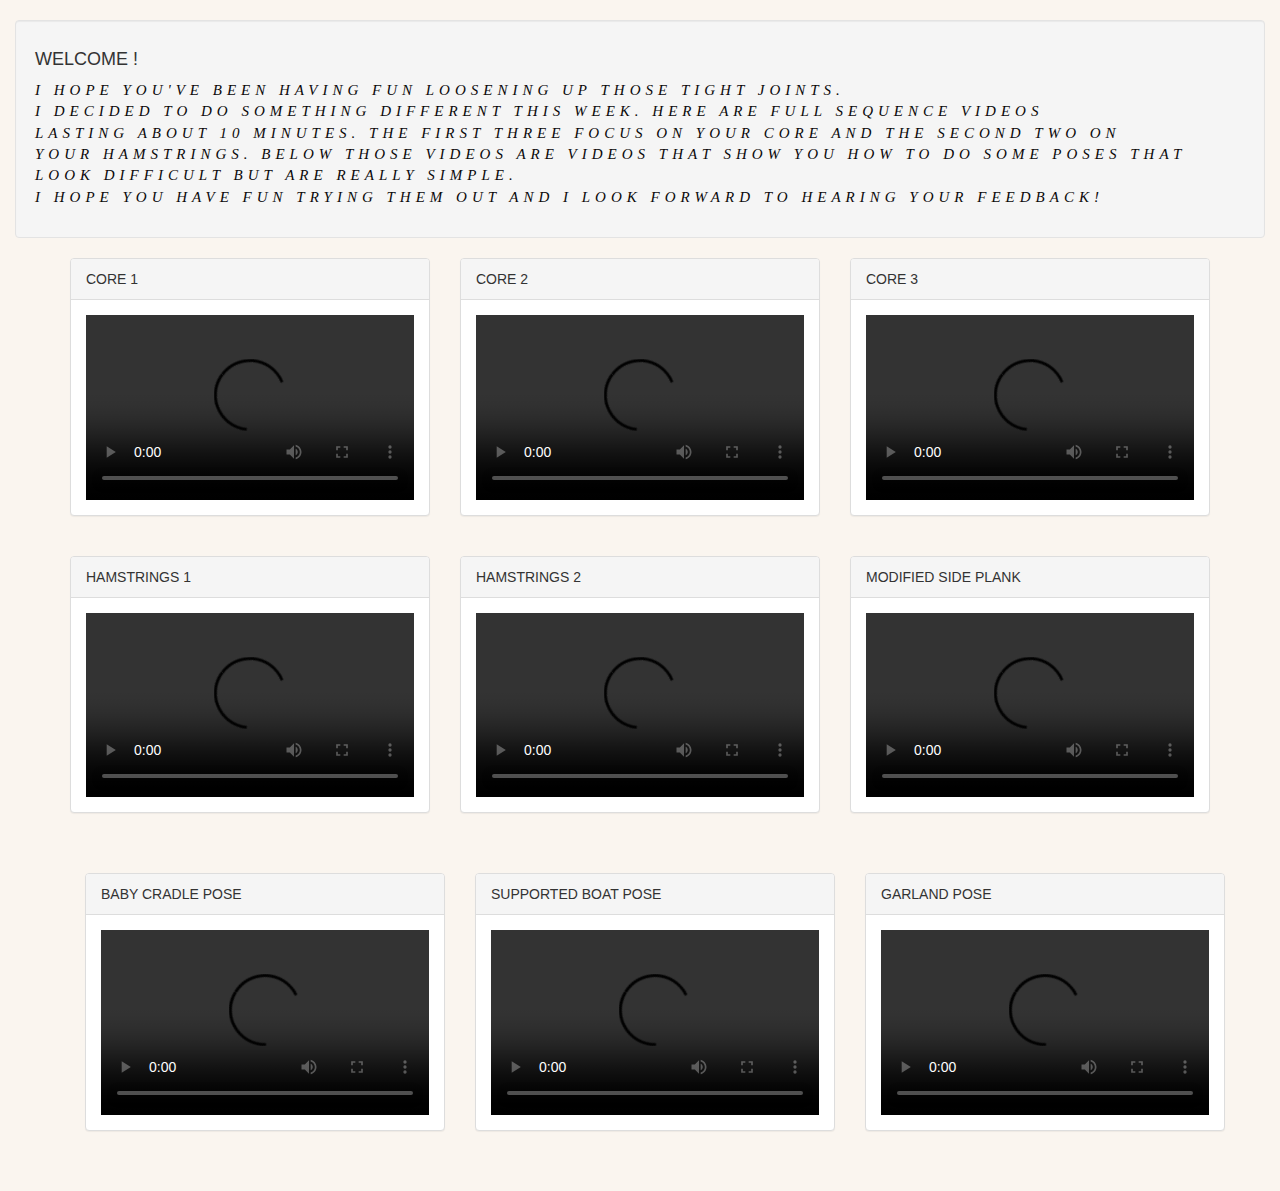
==== yoga.html @ 27482d78 "Update yoga.html" ====
<!DOCTYPE html>
<html lang="en">
<head>
    <meta charset="UTF-8">
    <meta name="viewport" content="width=device-width, initial-scale=1.0">
    <link rel="stylesheet" href="https://maxcdn.bootstrapcdn.com/bootstrap/3.4.1/css/bootstrap.min.css">
    <link rel="stylesheet" href="yogga.css">
  <script src="https://ajax.googleapis.com/ajax/libs/jquery/3.5.1/jquery.min.js"></script>
  <script src="https://maxcdn.bootstrapcdn.com/bootstrap/3.4.1/js/bootstrap.min.js"></script>
    <title>3rd Sequence</title>
</head>
<body>
    
      
      <div class="container-fluid">
        <div class="row content">
          
          <br>
          
          <div class="col-xs-12">
            <div class="well">
              <h4>WELCOME !</h4>
              <p class="hello">I hope you've been having fun loosening up those tight joints. <br>
              I decided to do something different this week. Here are full sequence videos <br>
              lasting about 10 minutes. The first three focus on your core and the second two on <br>
              your hamstrings. Below those videos are videos that show you how to do some poses that <br>
              look difficult but are really simple. <br>
              I hope you have fun trying them out and I look forward to hearing your feedback!</p>
            </div>
             <div class="container slideanim">   
            <div class="row">
              <div class="shade">
                <div class="col-sm-4">
                  <div class="panel panel-default">
                    <div class="panel-heading">CORE 1</div>
                    <div class="panel-body">
                      <div class="embed-responsive embed-responsive-16by9">
                      <video class="embed-responsive-item" src="coree.mp4" controls allowfullscreen></video>
                    </div>
                  </div>
                  </div>
                </div>
              </div>
                <div class="shadey">
                <div class="col-sm-4"> 
                  <div class="panel panel-default">
                    <div class="panel-heading">CORE 2</div>
                    <div class="panel-body">
                      <div class="embed-responsive embed-responsive-16by9">
                       <video class="embed-responsive-item" src="hams.mp4" controls allowfullscreen></video>
                      </div>
                  </div>
                  </div>
                  </div>
                </div>
                <div class="shadeyy">
                <div class="col-sm-4"> 
                  <div class="panel panel-default">
                    <div class="panel-heading">CORE 3 </div>
                    <div class="panel-body">
                      <div class="embed-responsive embed-responsive-16by9">
                        <video class="embed-responsive-item" src="hams.mp4" controls allowfullscreen></video>
                       </div>
                    </div>
                  </div>
                  </div>
                </div>
              </div>
            </div><br>
            
            <div class="container slideanim">    
              <div class="row">
              <div class="haze">
                <div class="col-sm-4">
                  <div class="panel panel-default">
                    <div class="panel-heading">HAMSTRINGS 1</div>
                    <div class="panel-body">
                      <div class="embed-responsive embed-responsive-16by9">
                        <video class="embed-responsive-item" src="hams.mp4" controls allowfullscreen></video>
                       </div>
                    </div>
                  </div>
                  </div>
                </div>
                <div class="hazey">
                <div class="col-sm-4"> 
                  <div class="panel panel-default">
                    <div class="panel-heading">HAMSTRINGS 2</div>
                    <div class="panel-body">
                      <div class="embed-responsive embed-responsive-16by9">
                        <video class="embed-responsive-item" src="hams.mp4" controls allowfullscreen></video>
                       </div>
                    </div>
                  </div>
                </div>
                <div class="hazeyy">
                <div class="col-sm-4"> 
                  <div class="panel panel-default">
                    <div class="panel-heading">MODIFIED SIDE PLANK</div>
                    <div class="panel-body">
                      <div class="embed-responsive embed-responsive-16by9">
                        <video class="embed-responsive-item" src="hams.mp4" controls allowfullscreen></video>
                      </div>
                    </div>
                  </div>
                  </div>
                </div>
              </div>
            </div><br><br>
  
            <div class="container slideanim">    
              <div class="row">
               <div class="shadow">
                <div class="col-sm-4">
                  <div class="panel panel-default">
                    <div class="panel-heading">BABY CRADLE POSE</div>
                    <div class="panel-body">
                      <div class="embed-responsive embed-responsive-16by9">
                        <video class="embed-responsive-item" src="hams.mp4" controls allowfullscreen></video>
                       </div>
                    </div>
                  </div>
                  </div>
                </div>
                <div class="shadowy">
                <div class="col-sm-4"> 
                  <div class="panel panel-default">
                    <div class="panel-heading">SUPPORTED BOAT POSE</div>
                    <div class="panel-body">
                      <div class="embed-responsive embed-responsive-16by9">
                        <video class="embed-responsive-item" src="hams.mp4" controls allowfullscreen></video>
                     </div>
                    </div>
                  </div>
                  </div>
                </div>
                <div class="shadowyy">
                  <div class="col-sm-4"> 
                    <div class="panel panel-default">
                      <div class="panel-heading">GARLAND POSE</div>
                      <div class="panel-body">
                        <div class="embed-responsive embed-responsive-16by9">
                          <video class="embed-responsive-item" src="hams.mp4" controls allowfullscreen></video>
                         </div>
                      </div>
                    </div>
                  </div>
                </div>
              </div><br><br>
             
        

</body>
</html>
---- yogga.css ----
body {
    background-color: #FAF5EF;
}
 

    
 /* for the welcome sign */
 @import url('https://fonts.googleapis.com/css?family=Lato:300,400|Poppins:300,400,800&display=swap');

* {
  margin: 0;
  padding: 0;
}



      p {
         font-weight: 400;
        font-family: 'Lato';
        color: #ffffff;
        font-size: 6px;
        text-transform: uppercase;
        letter-spacing: 5px;
      }
    




/* hello there text*/
.hello {
    color: #0B090A;
    font-size: 15px;
    font-style: oblique;
}


/* to make the poses wrap*/
.col-xs-3 {
    margin-left: 50px;
    display: flex;
    flex-wrap: wrap;
    justify-content: space-around;
    height: 200px;
    width: 200px;
}

.col-xs-4 {
    margin-left: 30px;
    display: flex;
    flex-wrap: wrap;
    justify-content: space-around;
    height: 200px;
    width: 200px;
}
.hams {
    margin-left: 30px;
    display: flex;
    flex-wrap: wrap;
    justify-content: space-around;
    height: 200px;
    width: 200px;
}
 /* On small screens, set height to 'auto' for the grid */
 @media screen and (max-width: 767px) {
   .row.content {height: auto;} 
 }
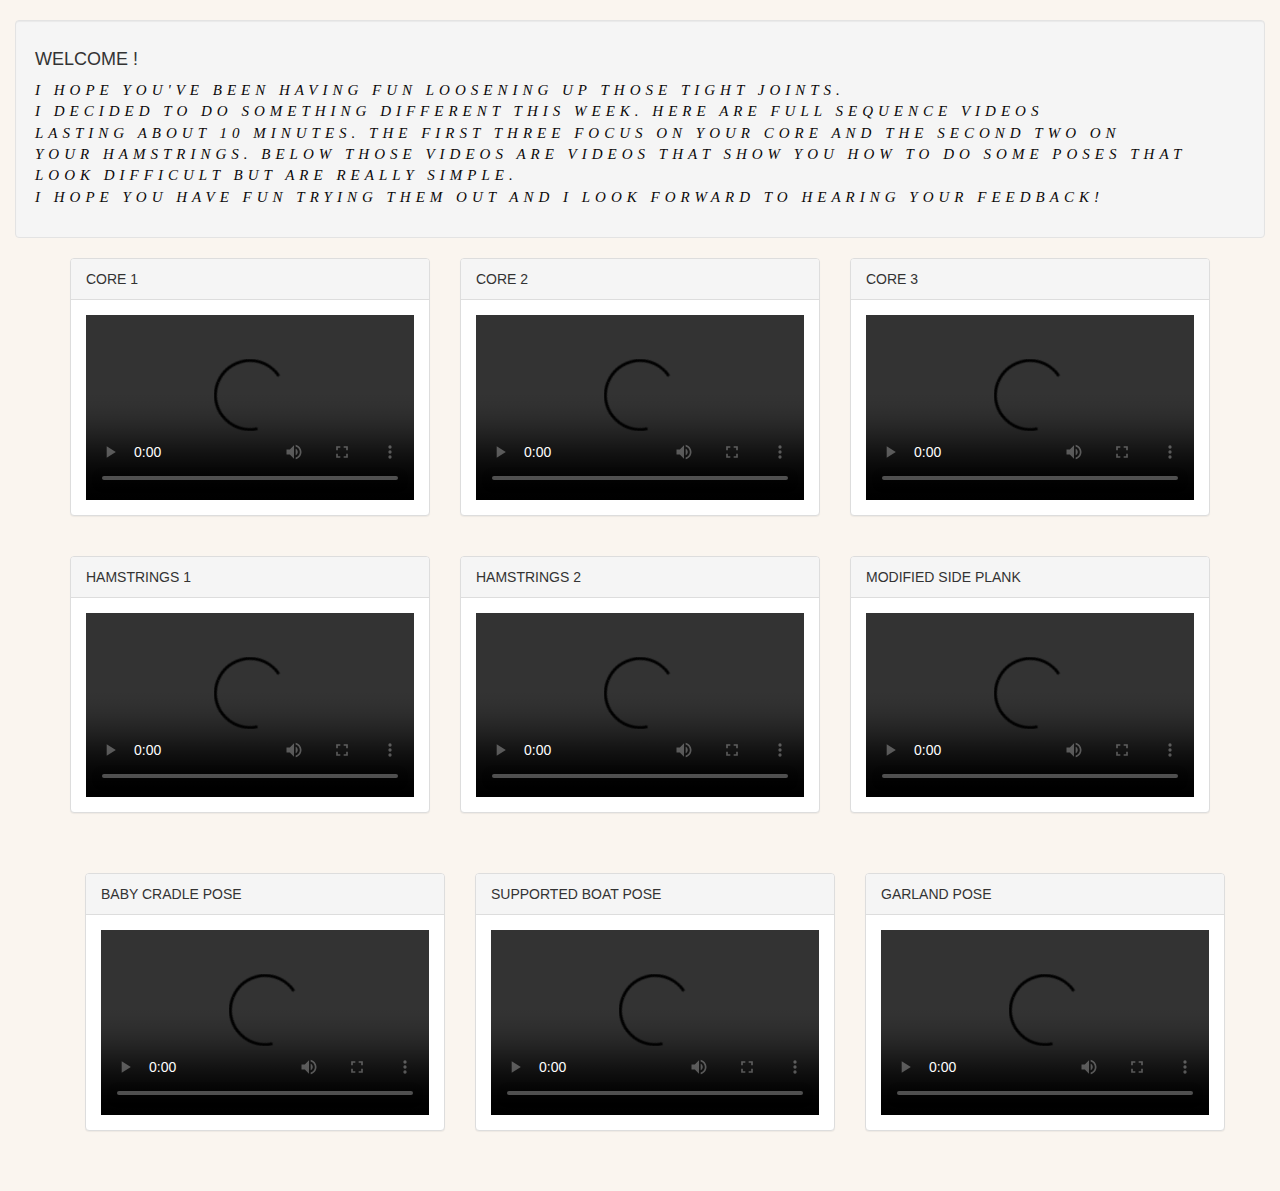
==== commit 1fa62e21: "Update yoga.html" ====
--- a/yoga.html
+++ b/yoga.html
@@ -35,7 +35,7 @@
                     <div class="panel-heading">CORE 1</div>
                     <div class="panel-body">
                       <div class="embed-responsive embed-responsive-16by9">
-                      <video class="embed-responsive-item" src="coree.mp4" controls allowfullscreen></video>
+                      <video class="embed-responsive-item" src="core1.mp4" controls allowfullscreen></video>
                     </div>
                   </div>
                   </div>
@@ -47,7 +47,7 @@
                     <div class="panel-heading">CORE 2</div>
                     <div class="panel-body">
                       <div class="embed-responsive embed-responsive-16by9">
-                       <video class="embed-responsive-item" src="hams.mp4" controls allowfullscreen></video>
+                       <video class="embed-responsive-item" src="core2.mp4" controls allowfullscreen></video>
                       </div>
                   </div>
                   </div>
@@ -59,7 +59,7 @@
                     <div class="panel-heading">CORE 3 </div>
                     <div class="panel-body">
                       <div class="embed-responsive embed-responsive-16by9">
-                        <video class="embed-responsive-item" src="hams.mp4" controls allowfullscreen></video>
+                        <video class="embed-responsive-item" src="core3.mp4" controls allowfullscreen></video>
                        </div>
                     </div>
                   </div>
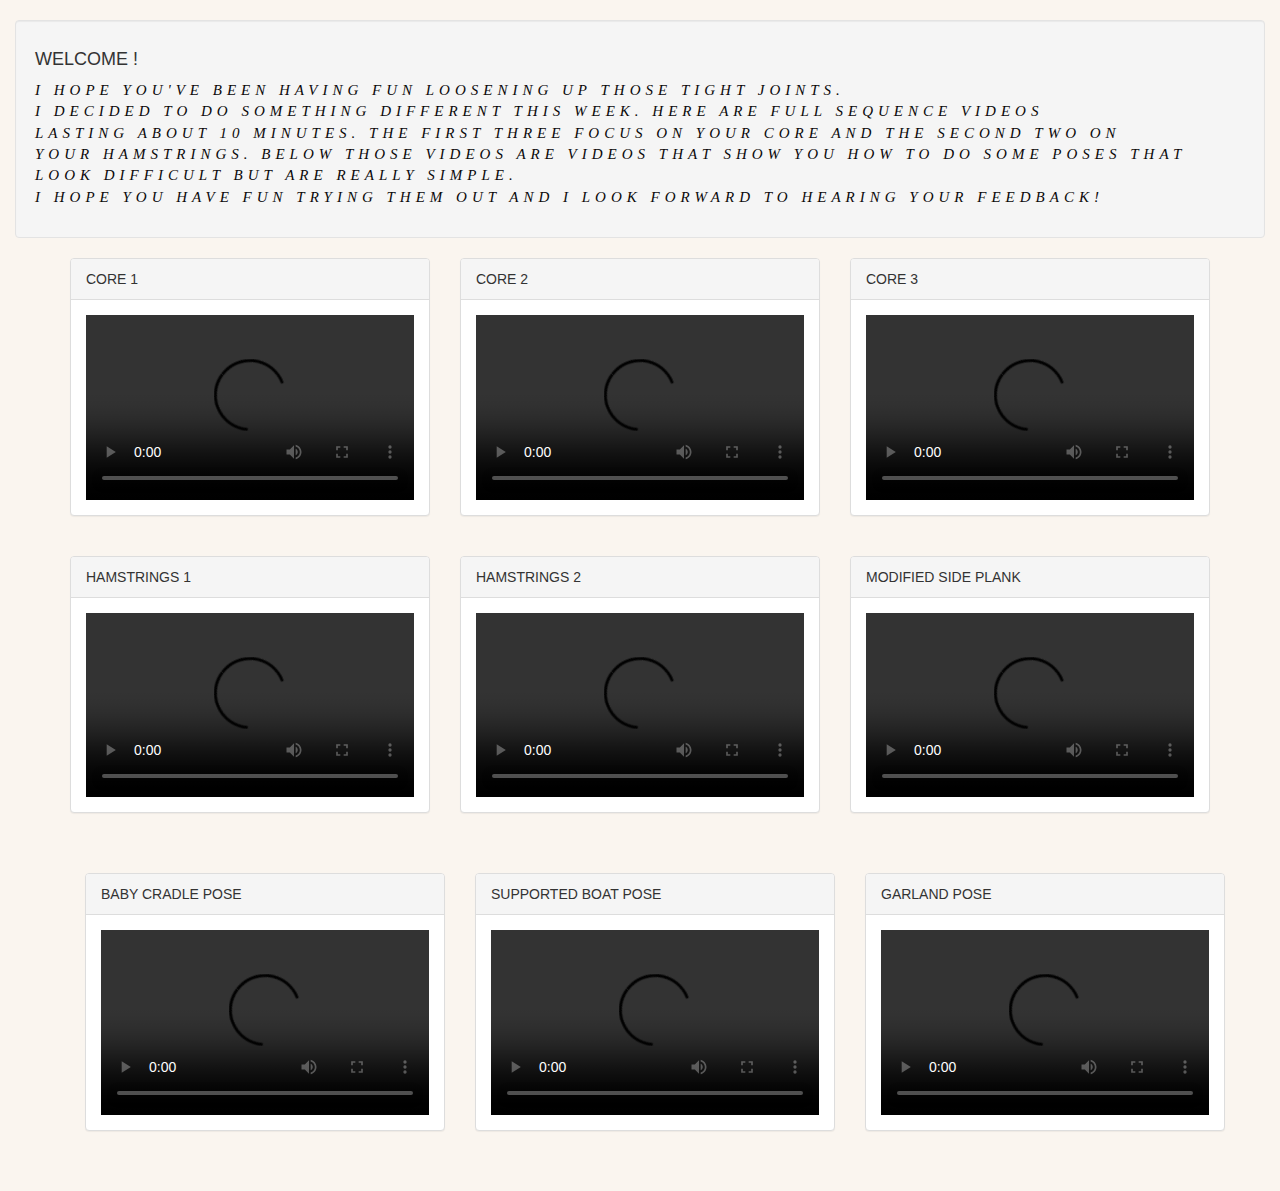
==== commit 8ae8be41: "Update yoga.html" ====
--- a/yoga.html
+++ b/yoga.html
@@ -116,7 +116,7 @@
                     <div class="panel-heading">BABY CRADLE POSE</div>
                     <div class="panel-body">
                       <div class="embed-responsive embed-responsive-16by9">
-                        <video class="embed-responsive-item" src="hams.mp4" controls allowfullscreen></video>
+                        <video class="embed-responsive-item" src="babycradlepose.mp4" controls allowfullscreen></video>
                        </div>
                     </div>
                   </div>
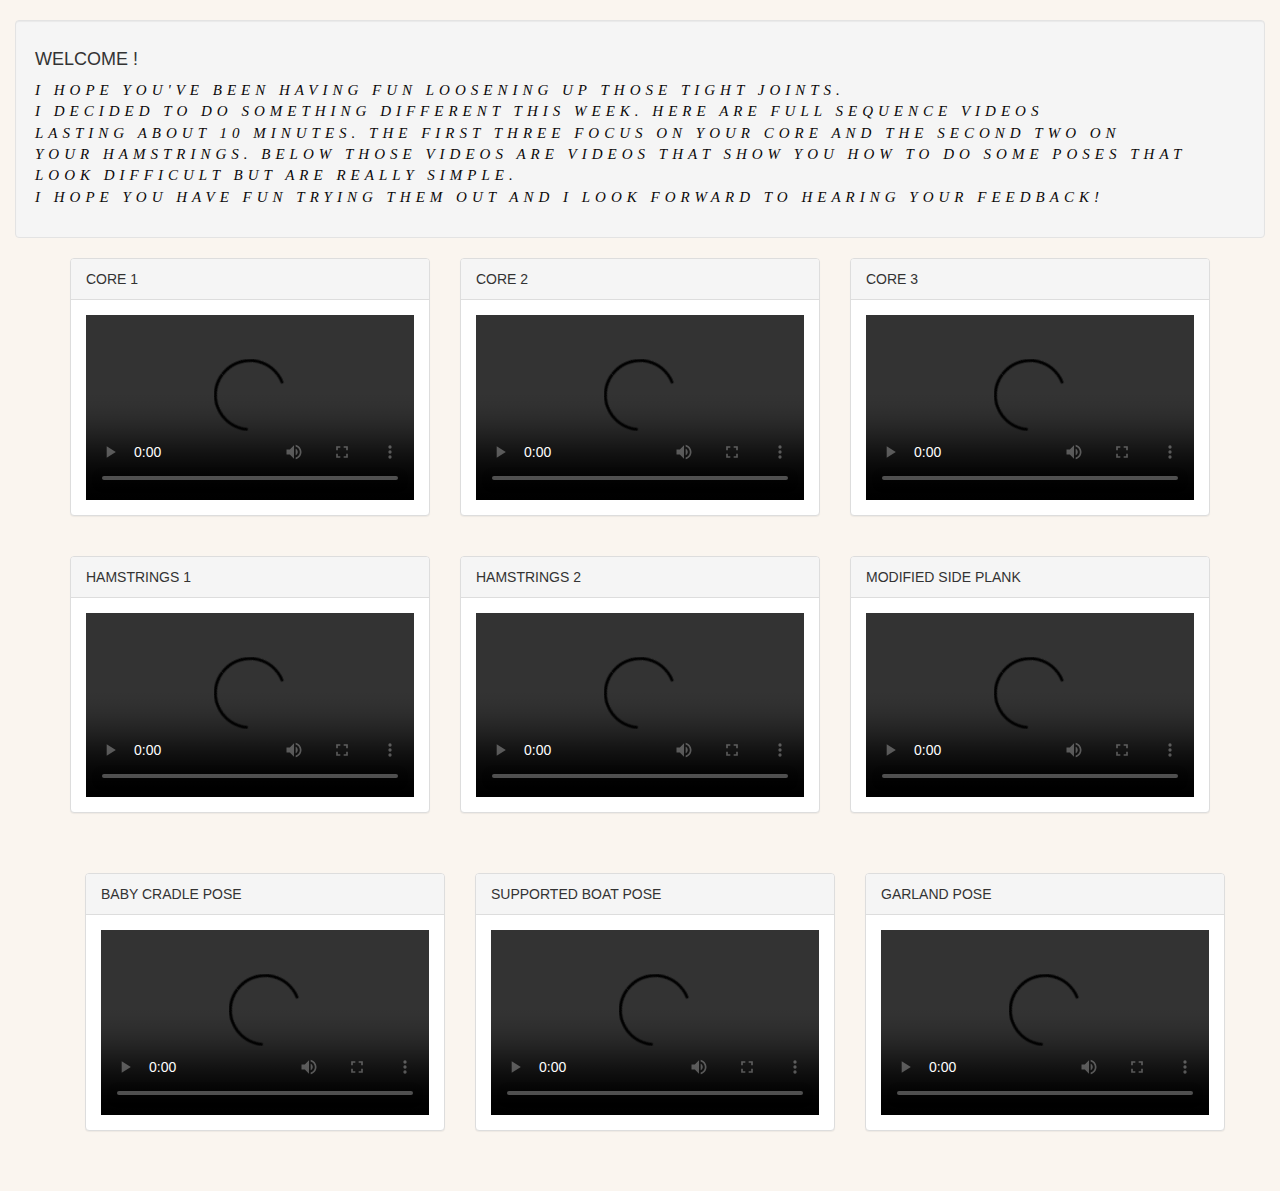
==== commit 011b69e4: "Update yoga.html" ====
--- a/yoga.html
+++ b/yoga.html
@@ -128,7 +128,7 @@
                     <div class="panel-heading">SUPPORTED BOAT POSE</div>
                     <div class="panel-body">
                       <div class="embed-responsive embed-responsive-16by9">
-                        <video class="embed-responsive-item" src="hams.mp4" controls allowfullscreen></video>
+                        <video class="embed-responsive-item" src="modifiedboat.mp4" controls allowfullscreen></video>
                      </div>
                     </div>
                   </div>
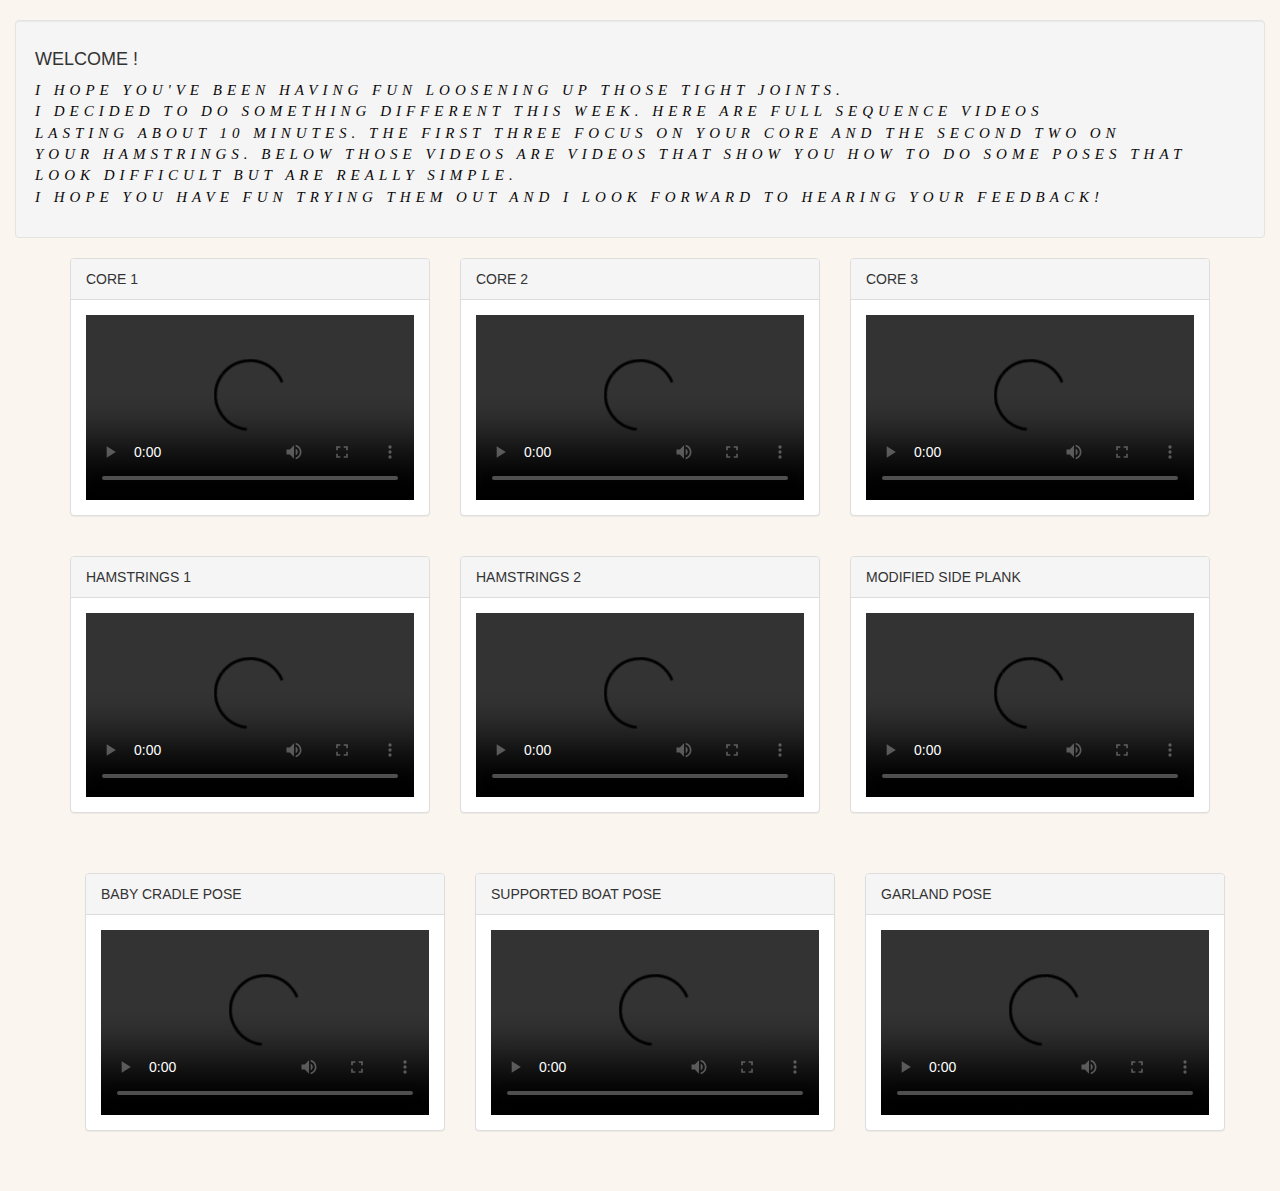
==== commit 20cab1a8: "Update yoga.html" ====
--- a/yoga.html
+++ b/yoga.html
@@ -99,7 +99,7 @@
                     <div class="panel-heading">MODIFIED SIDE PLANK</div>
                     <div class="panel-body">
                       <div class="embed-responsive embed-responsive-16by9">
-                        <video class="embed-responsive-item" src="hams.mp4" controls allowfullscreen></video>
+                        <video class="embed-responsive-item" src="modifiedplank.mp4" controls allowfullscreen></video>
                       </div>
                     </div>
                   </div>
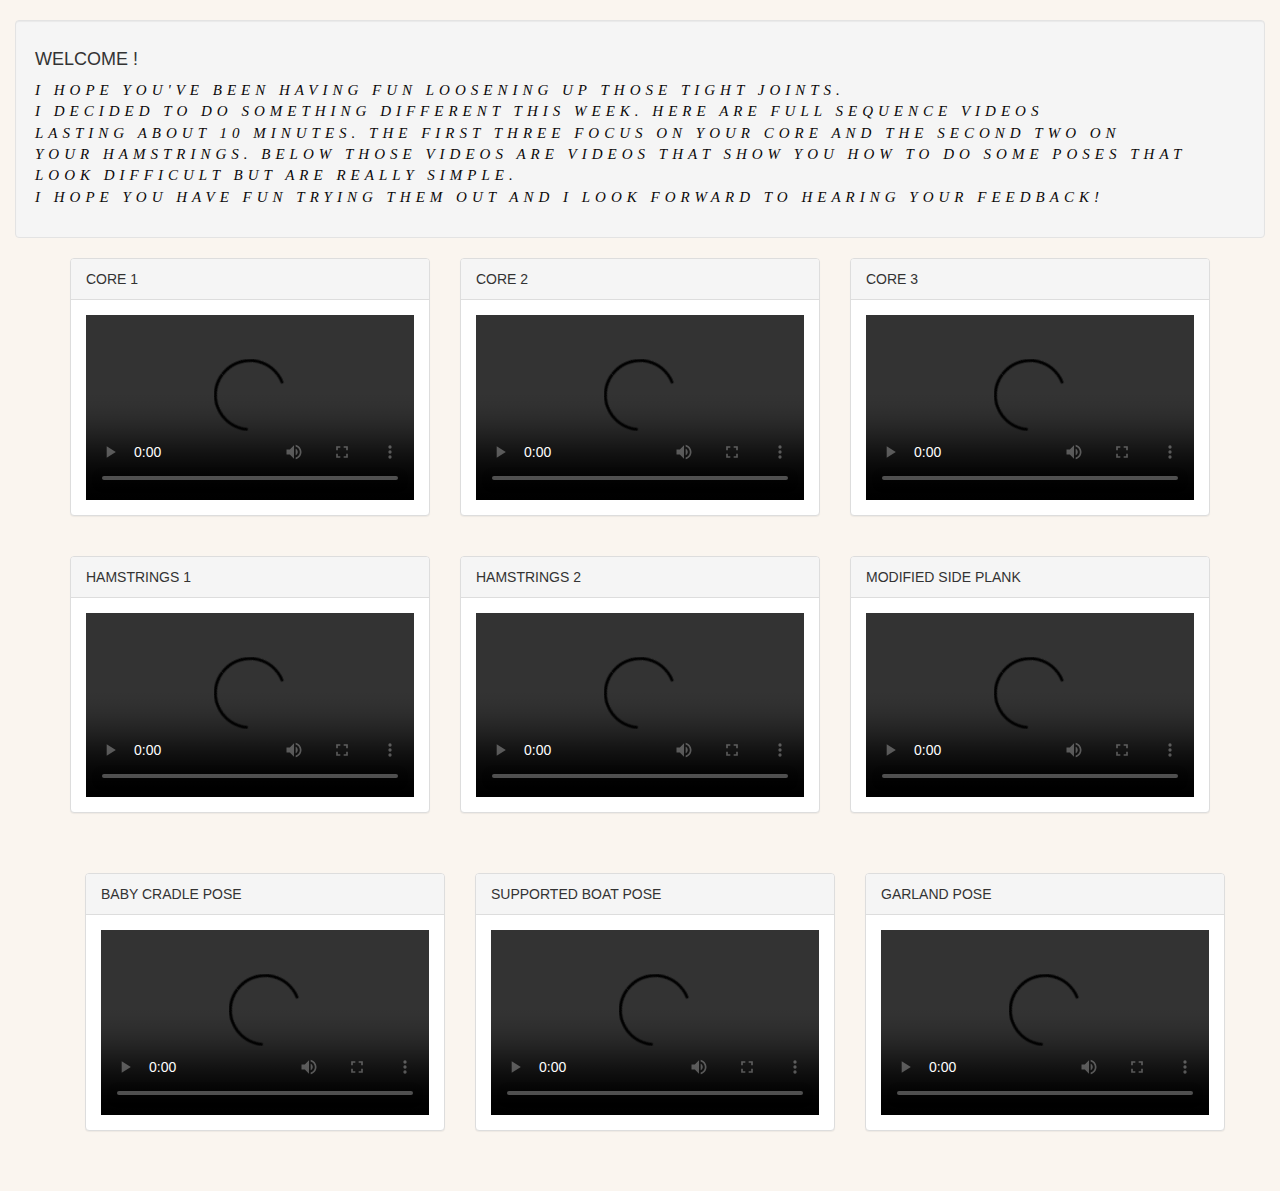
==== commit 24712473: "Update yoga.html" ====
--- a/yoga.html
+++ b/yoga.html
@@ -140,7 +140,7 @@
                       <div class="panel-heading">GARLAND POSE</div>
                       <div class="panel-body">
                         <div class="embed-responsive embed-responsive-16by9">
-                          <video class="embed-responsive-item" src="hams.mp4" controls allowfullscreen></video>
+                          <video class="embed-responsive-item" src="grandlepose.mp4" controls allowfullscreen></video>
                          </div>
                       </div>
                     </div>
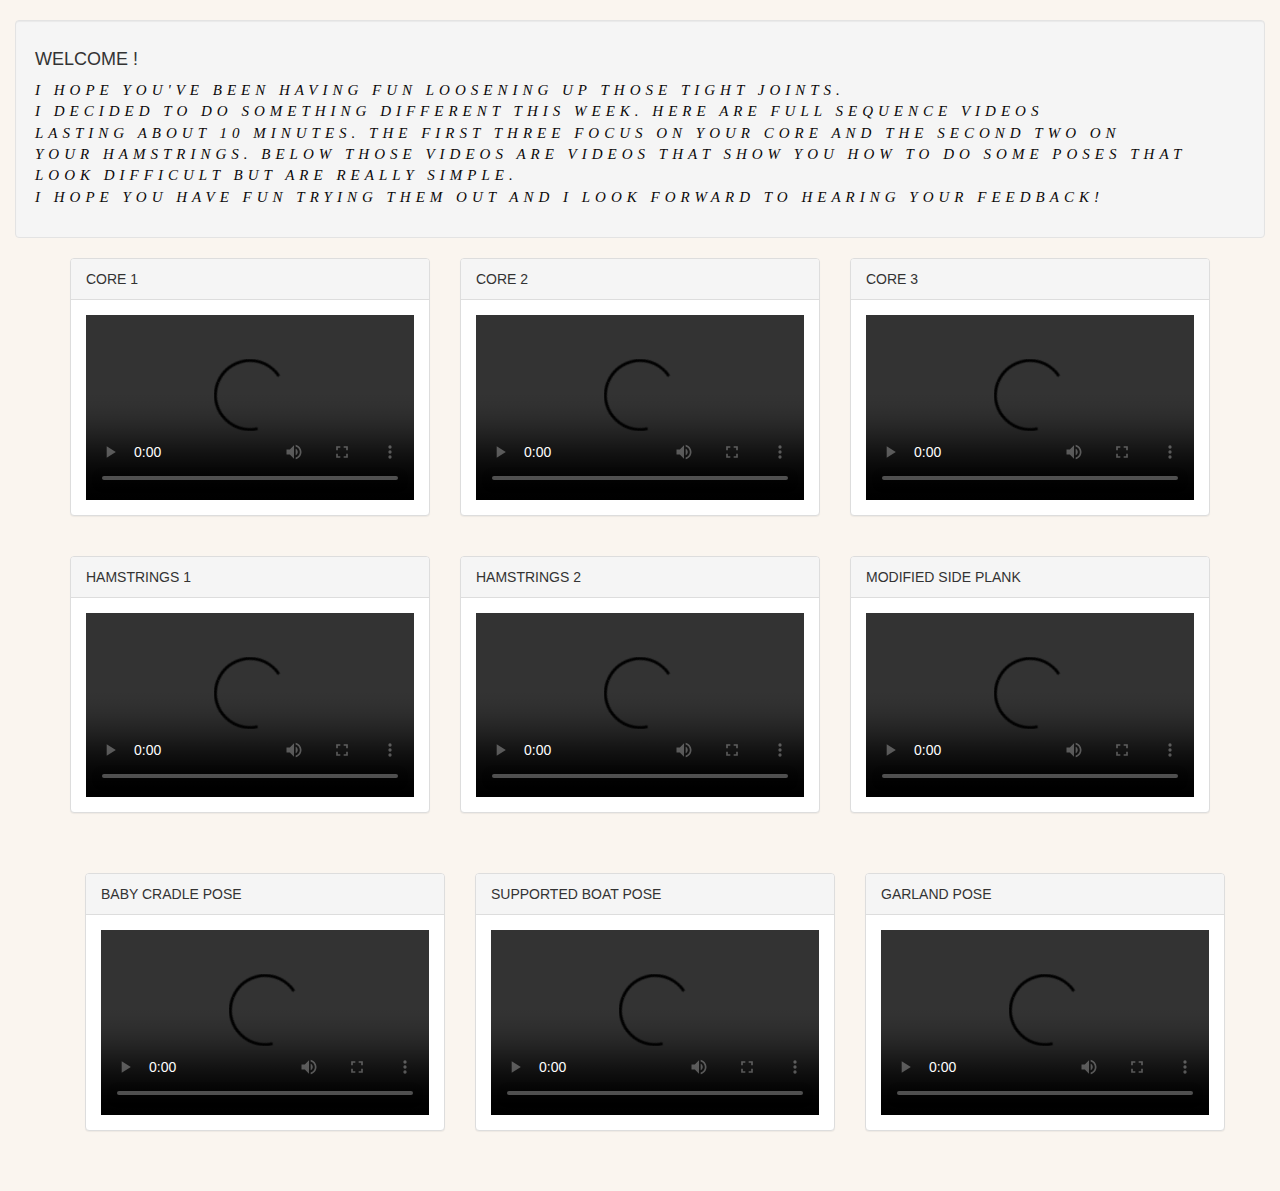
==== commit 37d108a6: "Update yoga.html" ====
--- a/yoga.html
+++ b/yoga.html
@@ -76,7 +76,7 @@
                     <div class="panel-heading">HAMSTRINGS 1</div>
                     <div class="panel-body">
                       <div class="embed-responsive embed-responsive-16by9">
-                        <video class="embed-responsive-item" src="hams.mp4" controls allowfullscreen></video>
+                        <video class="embed-responsive-item" src="hams11.mp4" controls allowfullscreen></video>
                        </div>
                     </div>
                   </div>
@@ -88,7 +88,7 @@
                     <div class="panel-heading">HAMSTRINGS 2</div>
                     <div class="panel-body">
                       <div class="embed-responsive embed-responsive-16by9">
-                        <video class="embed-responsive-item" src="hams.mp4" controls allowfullscreen></video>
+                        <video class="embed-responsive-item" src="hams2.mp4" controls allowfullscreen></video>
                        </div>
                     </div>
                   </div>
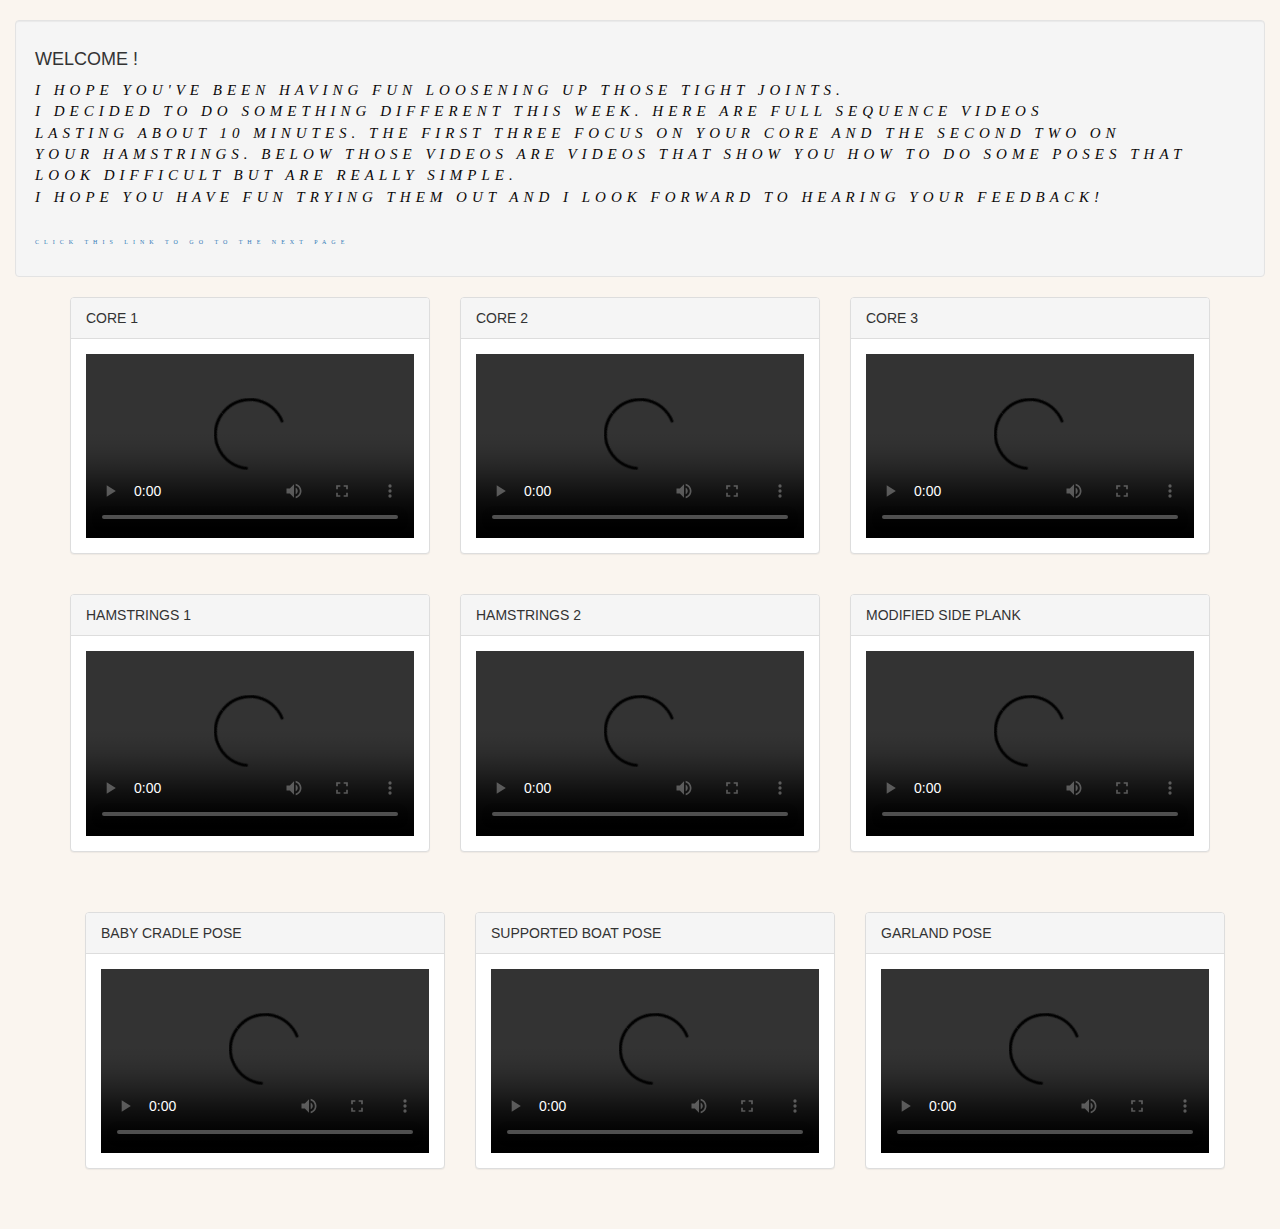
==== commit e5071f79: "Update yoga.html" ====
--- a/yoga.html
+++ b/yoga.html
@@ -26,6 +26,8 @@
               your hamstrings. Below those videos are videos that show you how to do some poses that <br>
               look difficult but are really simple. <br>
               I hope you have fun trying them out and I look forward to hearing your feedback!</p>
+                 <br>
+              <p class="linkh"><a href="yoga2.html">Click this link to go to the next page </a></p>
             </div>
              <div class="container slideanim">   
             <div class="row">
